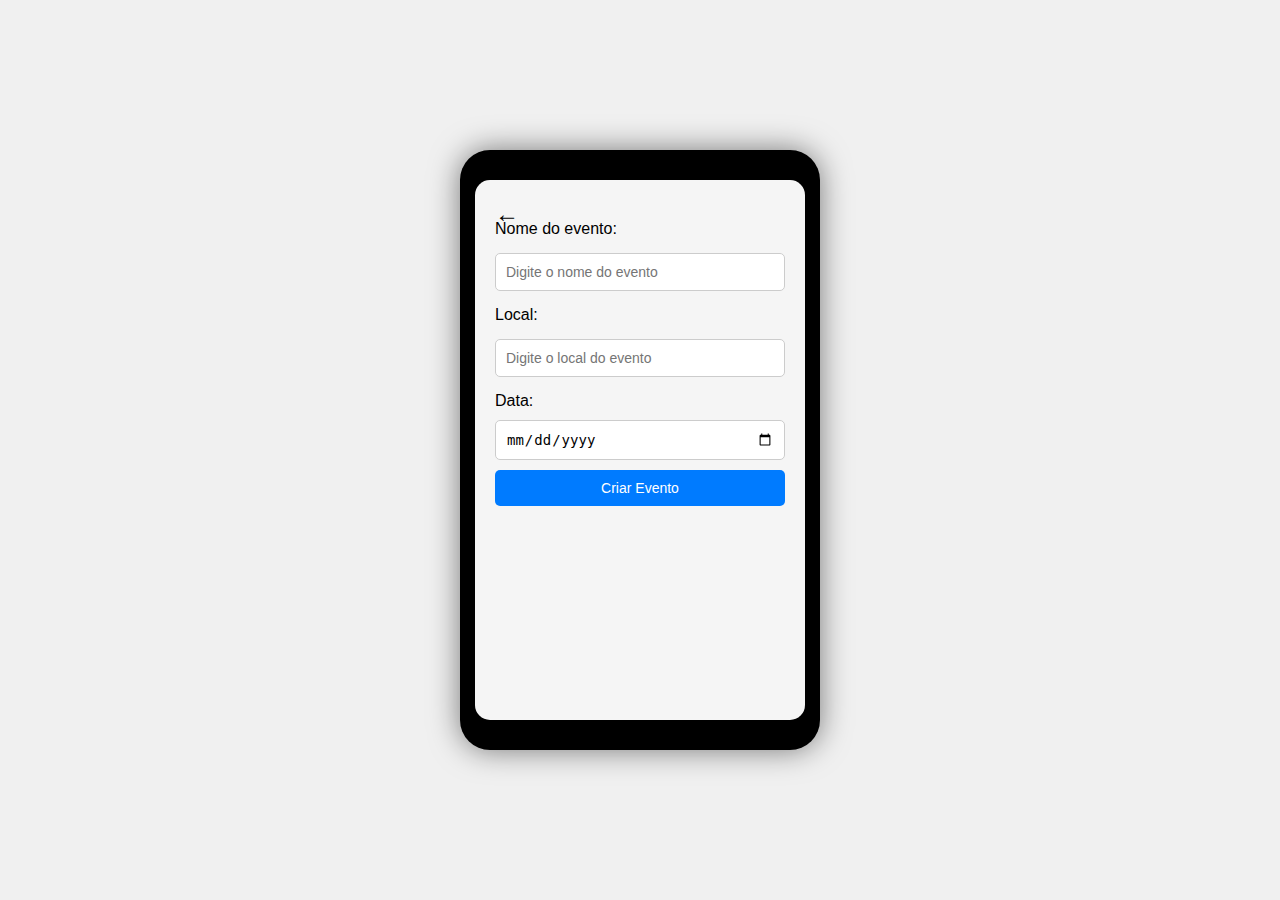
==== codigo/criar_evento.html @ 0ecd51ba "Create criar_evento.html" ====
<!DOCTYPE html>
<html lang="en">
<head>
  <meta charset="UTF-8">
  <meta name="viewport" content="width=device-width, initial-scale=1.0">
  <title>Criar Evento</title>
  <link rel="stylesheet" href="style.css">
  <style>
    body {
      font-family: Arial, sans-serif;
      background-color: #f0f0f0;
      margin: 0;
      padding: 0;
      display: flex;
      justify-content: center;
      align-items: center;
      height: 100vh;
    }

    .phone {
      background-color: #000;
      border-radius: 30px;
      box-shadow: 0 0 30px rgba(0, 0, 0, 0.5);
      width: 360px;
      height: 600px;
      overflow: hidden;
      position: relative;
    }

    .screen {
      background-color: #f5f5f5;
      border-radius: 15px;
      box-shadow: 0 0 15px rgba(0, 0, 0, 0.5);
      width: 330px;
      height: 540px;
      position: absolute;
      top: 30px;
      left: 15px;
      padding: 20px;
      box-sizing: border-box;
      display: flex;
      flex-direction: column;
      justify-content: space-between;
    }

    .form-container {
      margin-top: 20px;
      display: flex;
      flex-direction: column;
      gap: 10px;
    }

    .form-container input, .form-container button {
      padding: 10px;
      font-size: 14px;
      border: 1px solid #ccc;
      border-radius: 5px;
      box-sizing: border-box;
    }

    .form-container button {
      background-color: #007bff;
      color: white;
      border: none;
      cursor: pointer;
    }

    .form-container button:hover {
      background-color: #0056b3;
    }

    .back-button {
      position: absolute;
      top: 20px;
      left: 20px;
      font-size: 24px;
      text-decoration: none;
      color: #000;
    }
  </style>
</head>
<body>
  <div class="phone">
    <div class="screen">
      <a href="index.html" class="back-button">&#8592;</a>
      <div class="form-container">
        <label for="nomeEvento">Nome do evento:</label>
        <input type="text" id="nomeEvento" name="nomeEvento" placeholder="Digite o nome do evento">
        
        <label for="localEvento">Local:</label>
        <input type="text" id="localEvento" name="localEvento" placeholder="Digite o local do evento">
        
        <label for="dataEvento">Data:</label>
        <input type="date" id="dataEvento" name="dataEvento">
        
        <button type="submit">Criar Evento</button>
      </div>
      <div class="android-buttons">
        <div class="button"></div>
        <div class="button"></div>
        <div class="button"></div>
      </div>
    </div>
  </div>
</body>
</html>
---- codigo/style.css ----
body {
    font-family: Arial, sans-serif;
    background-color: #f0f0f0;
    margin: 0;
    padding: 0;
    display: flex;
    justify-content: center;
    align-items: center;
    height: 100vh;
  }
  
  .phone {
    background-color: #000;
    border-radius: 30px;
    box-shadow: 0 0 30px rgba(0, 0, 0, 0.5);
    width: 360px; /* Aumentando a largura */
    height: 600px; /* Aumentando a altura */
    overflow: hidden;
    position: relative;
  }
  .screen {
    background-color: #fff;
    border-radius: 15px;
    box-shadow: 0 0 15px rgba(0, 0, 0, 0.5);
    width: 330px; /* Ajustando a largura do conteúdo da tela */
    height: 540px; /* Ajustando a altura do conteúdo da tela */
    position: absolute;
    top: 30px; /* Ajustando a posição do conteúdo da tela */
    left: 15px; /* Ajustando a posição do conteúdo da tela */
    padding: 20px;
    box-sizing: border-box;
    transition: transform 0.3s ease-in-out; /* Adicionando animação de transição */
  }
  
  .screen:hover {
    transform: scale(1.05); /* Aumentando o tamanho ao passar o mouse */
  }
  
  .event {
    margin-bottom: 20px;
    padding: 10px;
    background-color: #fff;
    border-radius: 10px;
    box-shadow: 0 2px 4px rgba(0, 0, 0, 0.1);
    position: relative;
  }
  
  .event h3 {
    margin: 0;
  }
  
  .event p {
    margin: 5px 0;
  }
  
  .event a {
    position: absolute;
    top: 10px;
    right: 10px;
    color: #007bff;
    text-decoration: none;
  }
  input[type="text"],
  input[type="password"] {
    width: 100%;
    padding: 10px;
    margin: 5px 0;
    border: 1px solid #ccc;
    border-radius: 5px;
    box-sizing: border-box;
  }
  
  input[type="submit"] {
    width: 100%;
    background-color: #4caf50;
    color: white;
    padding: 10px 0;
    border: none;
    border-radius: 5px;
    cursor: pointer;
  }
  
  input[type="submit"]:hover {
    background-color: #45a049;
  }
  
  .signup-link {
    text-align: center;
    margin-top: 10px;
  }
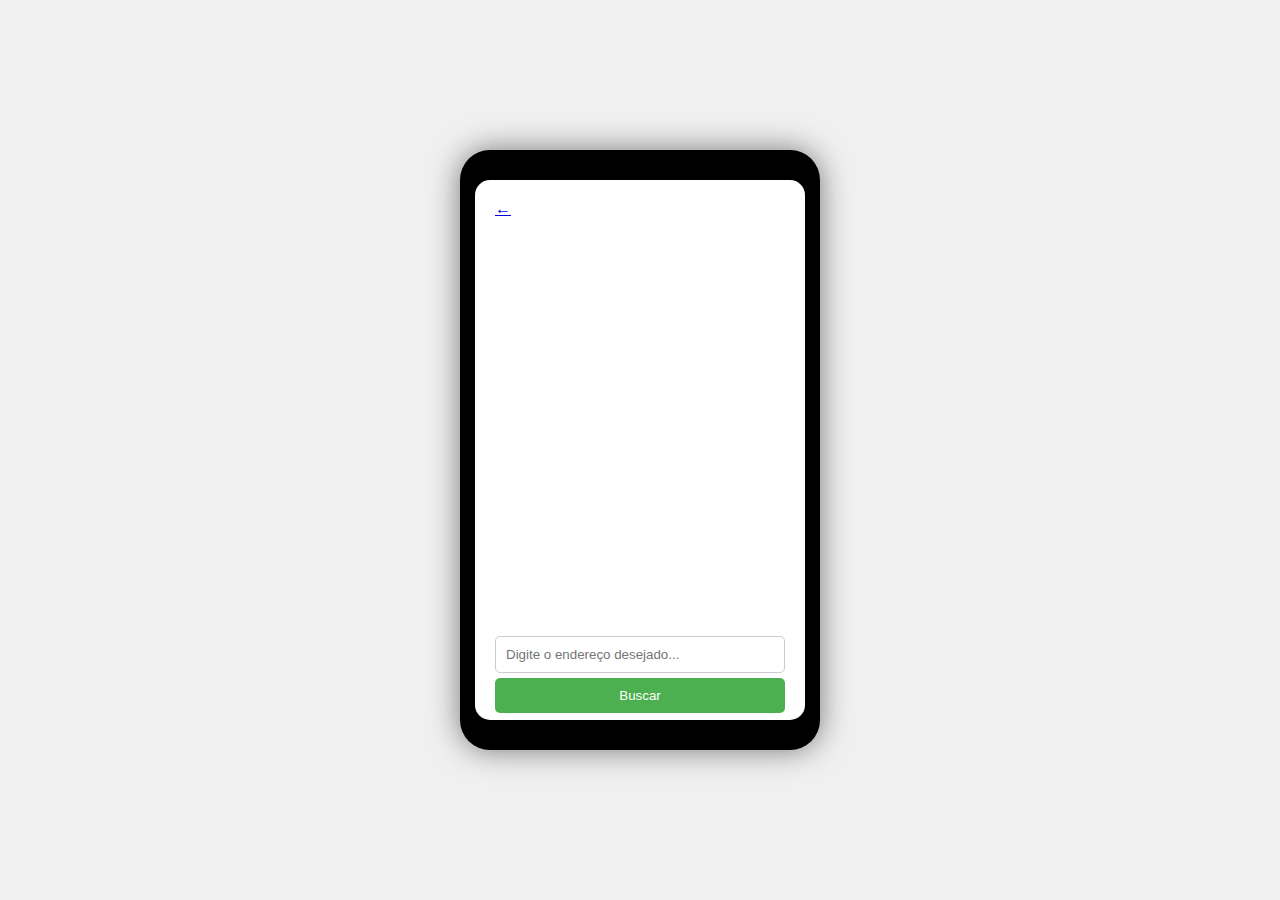
==== commit c8ce39f6: "Update criar_evento.html" ====
--- a/codigo/criar_evento.html
+++ b/codigo/criar_evento.html
@@ -3,104 +3,32 @@
 <head>
   <meta charset="UTF-8">
   <meta name="viewport" content="width=device-width, initial-scale=1.0">
-  <title>Criar Evento</title>
+  <title>Busca de Eventos</title>
   <link rel="stylesheet" href="style.css">
-  <style>
-    body {
-      font-family: Arial, sans-serif;
-      background-color: #f0f0f0;
-      margin: 0;
-      padding: 0;
-      display: flex;
-      justify-content: center;
-      align-items: center;
-      height: 100vh;
-    }
-
-    .phone {
-      background-color: #000;
-      border-radius: 30px;
-      box-shadow: 0 0 30px rgba(0, 0, 0, 0.5);
-      width: 360px;
-      height: 600px;
-      overflow: hidden;
-      position: relative;
-    }
-
-    .screen {
-      background-color: #f5f5f5;
-      border-radius: 15px;
-      box-shadow: 0 0 15px rgba(0, 0, 0, 0.5);
-      width: 330px;
-      height: 540px;
-      position: absolute;
-      top: 30px;
-      left: 15px;
-      padding: 20px;
-      box-sizing: border-box;
-      display: flex;
-      flex-direction: column;
-      justify-content: space-between;
-    }
-
-    .form-container {
-      margin-top: 20px;
-      display: flex;
-      flex-direction: column;
-      gap: 10px;
-    }
-
-    .form-container input, .form-container button {
-      padding: 10px;
-      font-size: 14px;
-      border: 1px solid #ccc;
-      border-radius: 5px;
-      box-sizing: border-box;
-    }
-
-    .form-container button {
-      background-color: #007bff;
-      color: white;
-      border: none;
-      cursor: pointer;
-    }
-
-    .form-container button:hover {
-      background-color: #0056b3;
-    }
-
-    .back-button {
-      position: absolute;
-      top: 20px;
-      left: 20px;
-      font-size: 24px;
-      text-decoration: none;
-      color: #000;
-    }
-  </style>
 </head>
 <body>
   <div class="phone">
     <div class="screen">
-      <a href="index.html" class="back-button">&#8592;</a>
+      <a href="detalhes_evento.html" class="back-button">&#8592;</a>
       <div class="form-container">
-        <label for="nomeEvento">Nome do evento:</label>
-        <input type="text" id="nomeEvento" name="nomeEvento" placeholder="Digite o nome do evento">
-        
-        <label for="localEvento">Local:</label>
-        <input type="text" id="localEvento" name="localEvento" placeholder="Digite o local do evento">
-        
-        <label for="dataEvento">Data:</label>
-        <input type="date" id="dataEvento" name="dataEvento">
-        
-        <button type="submit">Criar Evento</button>
-      </div>
-      <div class="android-buttons">
-        <div class="button"></div>
-        <div class="button"></div>
-        <div class="button"></div>
-      </div>
+      <form id="searchForm" class="search-form">
+        <h1><br /><br /><br /><br /><br /><br /><br /><br /><br /><br /></h1>
+        <input type="text" id="endereco" name="endereco" placeholder="Digite o endereço desejado...">
+        <input type="submit" value="Buscar">
+      </form>
     </div>
   </div>
+  <script>
+    document.getElementById("searchForm").addEventListener("submit", function(event) {
+      event.preventDefault();
+      const endereco = document.getElementById("endereco").value.toLowerCase();
+      const capitaisBrasil = ["rio de janeiro", "são paulo", "brasília", "salvador", "fortaleza", "belo horizonte", "manaus", "curitiba", "recife", "porto alegre", "belém", "goiânia", "campo grande", "teresina", "são luís", "natal", "joão pessoa", "aracaju", "maceió", "vitória", "porto velho", "boas vista", "palmas", "rio branco"];
+      
+      if (capitaisBrasil.includes(endereco)) {
+        window.location.href = `${endereco.replace(/ /g, '_')}.html`;
+      } else {
+        alert("Endereço não reconhecido como uma capital do Brasil.");
+      }
+    });
+  </script>
 </body>
-</html>
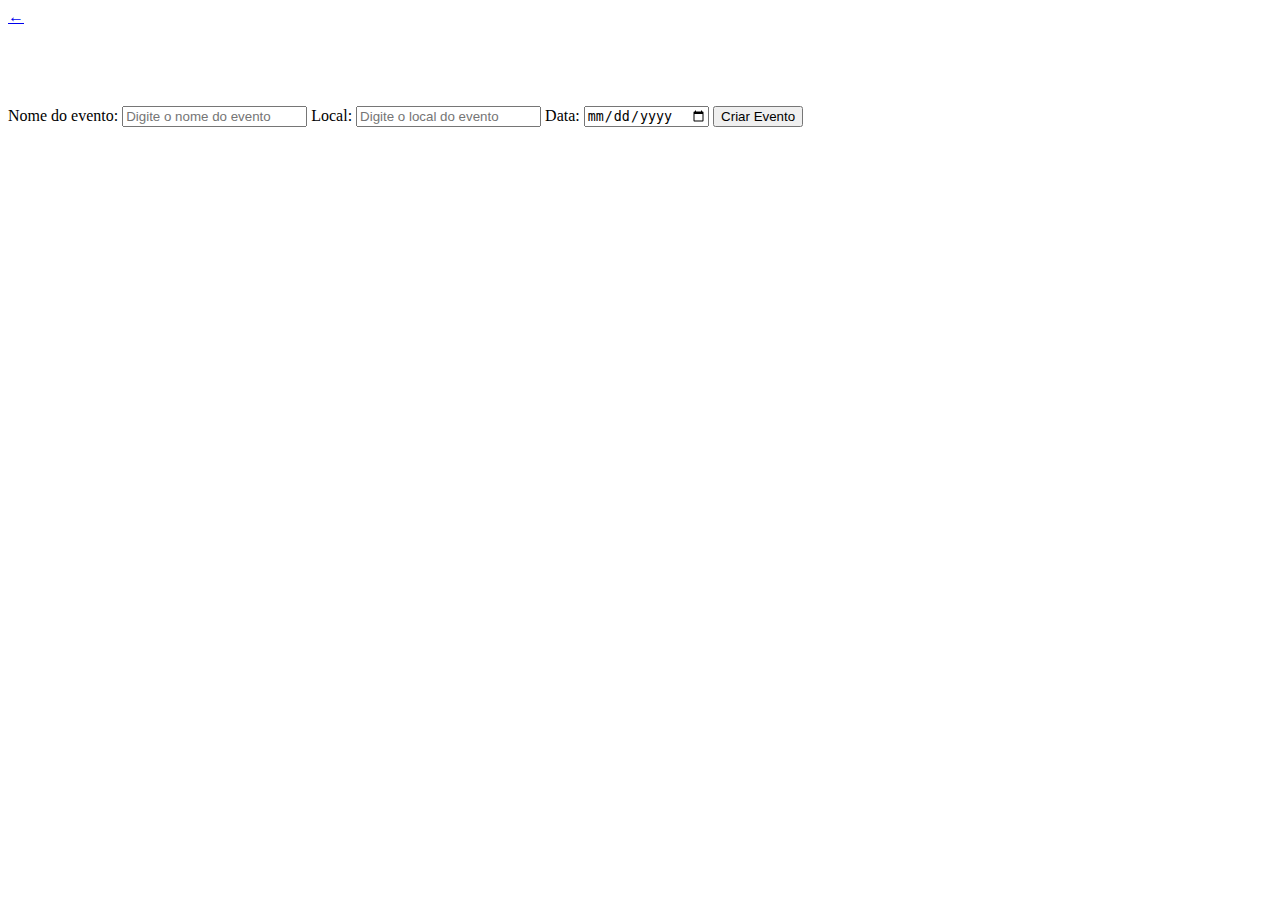
==== commit 43bd7b24: "Update criar_evento.html" ====
--- a/codigo/criar_evento.html
+++ b/codigo/criar_evento.html
@@ -3,32 +3,32 @@
 <head>
   <meta charset="UTF-8">
   <meta name="viewport" content="width=device-width, initial-scale=1.0">
-  <title>Busca de Eventos</title>
-  <link rel="stylesheet" href="style.css">
+  <title>Criar Evento</title>
+  <link rel="stylesheet" href="stylecriarevento.css">
 </head>
 <body>
   <div class="phone">
     <div class="screen">
       <a href="detalhes_evento.html" class="back-button">&#8592;</a>
       <div class="form-container">
-      <form id="searchForm" class="search-form">
-        <h1><br /><br /><br /><br /><br /><br /><br /><br /><br /><br /></h1>
-        <input type="text" id="endereco" name="endereco" placeholder="Digite o endereço desejado...">
-        <input type="submit" value="Buscar">
-      </form>
+        <h1><br /></h1>
+        <label for="nomeEvento">Nome do evento:</label>
+        <input type="text" id="nomeEvento" name="nomeEvento" placeholder="Digite o nome do evento">
+        
+        <label for="localEvento">Local:</label>
+        <input type="text" id="localEvento" name="localEvento" placeholder="Digite o local do evento">
+        
+        <label for="dataEvento">Data:</label>
+        <input type="date" id="dataEvento" name="dataEvento">
+        
+        <button type="submit">Criar Evento</button>
+      </div>
+      <div class="android-buttons">
+        <div class="button"></div>
+        <div class="button"></div>
+        <div class="button"></div>
+      </div>
     </div>
   </div>
-  <script>
-    document.getElementById("searchForm").addEventListener("submit", function(event) {
-      event.preventDefault();
-      const endereco = document.getElementById("endereco").value.toLowerCase();
-      const capitaisBrasil = ["rio de janeiro", "são paulo", "brasília", "salvador", "fortaleza", "belo horizonte", "manaus", "curitiba", "recife", "porto alegre", "belém", "goiânia", "campo grande", "teresina", "são luís", "natal", "joão pessoa", "aracaju", "maceió", "vitória", "porto velho", "boas vista", "palmas", "rio branco"];
-      
-      if (capitaisBrasil.includes(endereco)) {
-        window.location.href = `${endereco.replace(/ /g, '_')}.html`;
-      } else {
-        alert("Endereço não reconhecido como uma capital do Brasil.");
-      }
-    });
-  </script>
 </body>
+</html>
